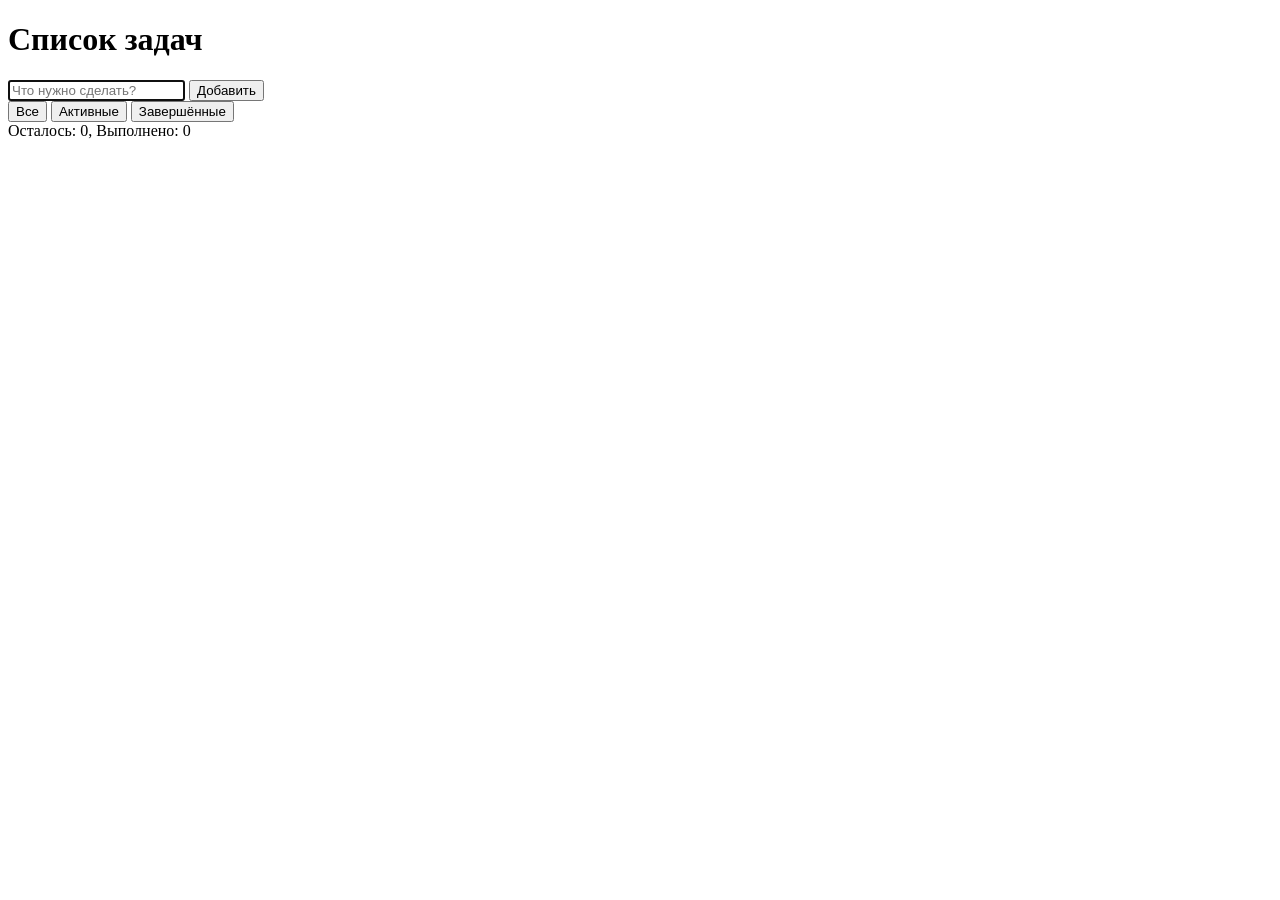
==== task3/index.html @ 02c36031 "Create index.html" ====
<!DOCTYPE html>
<html lang="ru">
<head>
  <meta charset="UTF-8">
  <meta name="viewport" content="width=device-width, initial-scale=1.0">
  <title>Лабораторная работа: ToDo List</title>
  <link rel="stylesheet" href="style.css">
  <script src="script.js" defer></script>
</head>
<body>
  <main class="todo-app">
    <h1>Список задач</h1>

    <div class="input-group">
      <input type="text" id="task-input" placeholder="Что нужно сделать?" autofocus>
      <button id="add-btn" type="button">Добавить</button>
    </div>

    <div class="controls">
      <div class="filters">
        <button class="filter-btn active" data-filter="all">Все</button>
        <button class="filter-btn" data-filter="active">Активные</button>
        <button class="filter-btn" data-filter="completed">Завершённые</button>
      </div>
      <div class="stats" id="stats-counter">
        Осталось: 0, Выполнено: 0
      </div>
    </div>

    <ul id="task-list" class="task-list"></ul>
  </main>
</body>
</html>
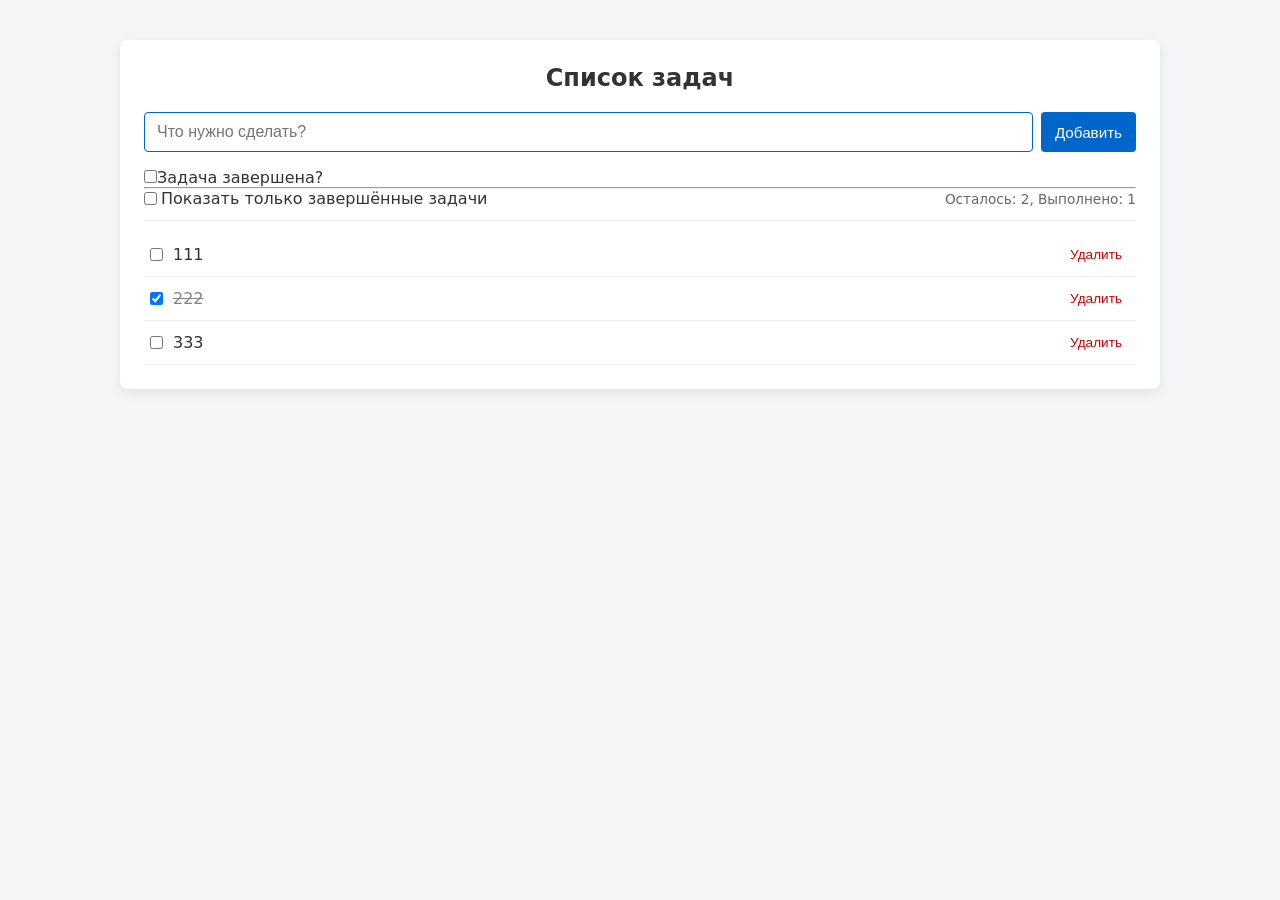
==== commit aa0f4380: "приёмка лабы что была" ====
--- a/task3/index.html
+++ b/task3/index.html
@@ -15,12 +15,15 @@
       <input type="text" id="task-input" placeholder="Что нужно сделать?" autofocus>
       <button id="add-btn" type="button">Добавить</button>
     </div>
+    <div><input type = 'checkbox' id = "cbx_start">Задача завершена?</input></div>
 
+
+
+
+    <hr>
     <div class="controls">
       <div class="filters">
-        <button class="filter-btn active" data-filter="all">Все</button>
-        <button class="filter-btn" data-filter="active">Активные</button>
-        <button class="filter-btn" data-filter="completed">Завершённые</button>
+        <input type = 'checkbox' id="cbx_completed">Показать только завершённые задачи</input>
       </div>
       <div class="stats" id="stats-counter">
         Осталось: 0, Выполнено: 0
--- a/task3/style.css
+++ b/task3/style.css
@@ -0,0 +1,138 @@
+* {
+  box-sizing: border-box;
+  margin: 0;
+  padding: 0;
+}
+
+body {
+  font-family: system-ui, -apple-system, BlinkMacSystemFont, 'Segoe UI', Roboto, sans-serif;
+  background-color: #f4f5f7;
+  color: #333;
+  display: flex;
+  justify-content: center;
+  padding: 40px 16px;
+}
+
+.todo-app {
+  width: 100%;
+  max-width: 1040px;
+  background: #ffffff;
+  padding: 24px;
+  border-radius: 8px;
+  box-shadow: 0 4px 12px rgba(0, 0, 0, 0.08);
+}
+
+h1 {
+  font-size: 1.5rem;
+  margin-bottom: 20px;
+  text-align: center;
+}
+
+.input-group {
+  display: flex;
+  gap: 8px;
+  margin-bottom: 16px;
+}
+
+#task-input {
+  flex: 1;
+  padding: 10px 12px;
+  border: 1px solid #ccc;
+  border-radius: 4px;
+  font-size: 1rem;
+}
+
+#task-input:focus {
+  outline: none;
+  border-color: #0066cc;
+}
+
+button {
+  cursor: pointer;
+  border: none;
+  border-radius: 4px;
+  padding: 8px 14px;
+  font-size: 0.95rem;
+  background-color: #e5e7eb;
+  transition: background-color 0.2s ease;
+}
+
+button:hover {
+  background-color: #d1d5db;
+}
+
+#add-btn {
+  background-color: #0066cc;
+  color: #fff;
+}
+
+#add-btn:hover {
+  background-color: #0052a3;
+}
+
+.controls {
+  display: flex;
+  justify-content: space-between;
+  align-items: center;
+  flex-wrap: wrap;
+  gap: 12px;
+  padding-bottom: 12px;
+  border-bottom: 1px solid #eee;
+  margin-bottom: 12px;
+}
+
+.filters {
+  display: flex;
+  gap: 4px;
+}
+
+.filter-btn.active {
+  background-color: #0066cc;
+  color: #ffffff;
+}
+
+.stats {
+  font-size: 0.85rem;
+  color: #666;
+}
+
+.task-list {
+  list-style: none;
+}
+
+.task-item {
+  display: flex;
+  align-items: center;
+  justify-content: space-between;
+  padding: 10px 6px;
+  border-bottom: 1px solid #f0f0f0;
+  gap: 10px;
+}
+
+.task-content {
+  display: flex;
+  align-items: center;
+  gap: 10px;
+  flex: 1;
+  overflow: hidden;
+}
+
+.task-text {
+  word-break: break-word;
+}
+
+.completed .task-text {
+  text-decoration: line-through;
+  opacity: 0.6;
+}
+
+.delete-btn {
+  background: transparent;
+  color: #cc0000;
+  padding: 4px 8px;
+  font-size: 0.85rem;
+}
+
+.delete-btn:hover {
+  background-color: #fee2e2;
+}
